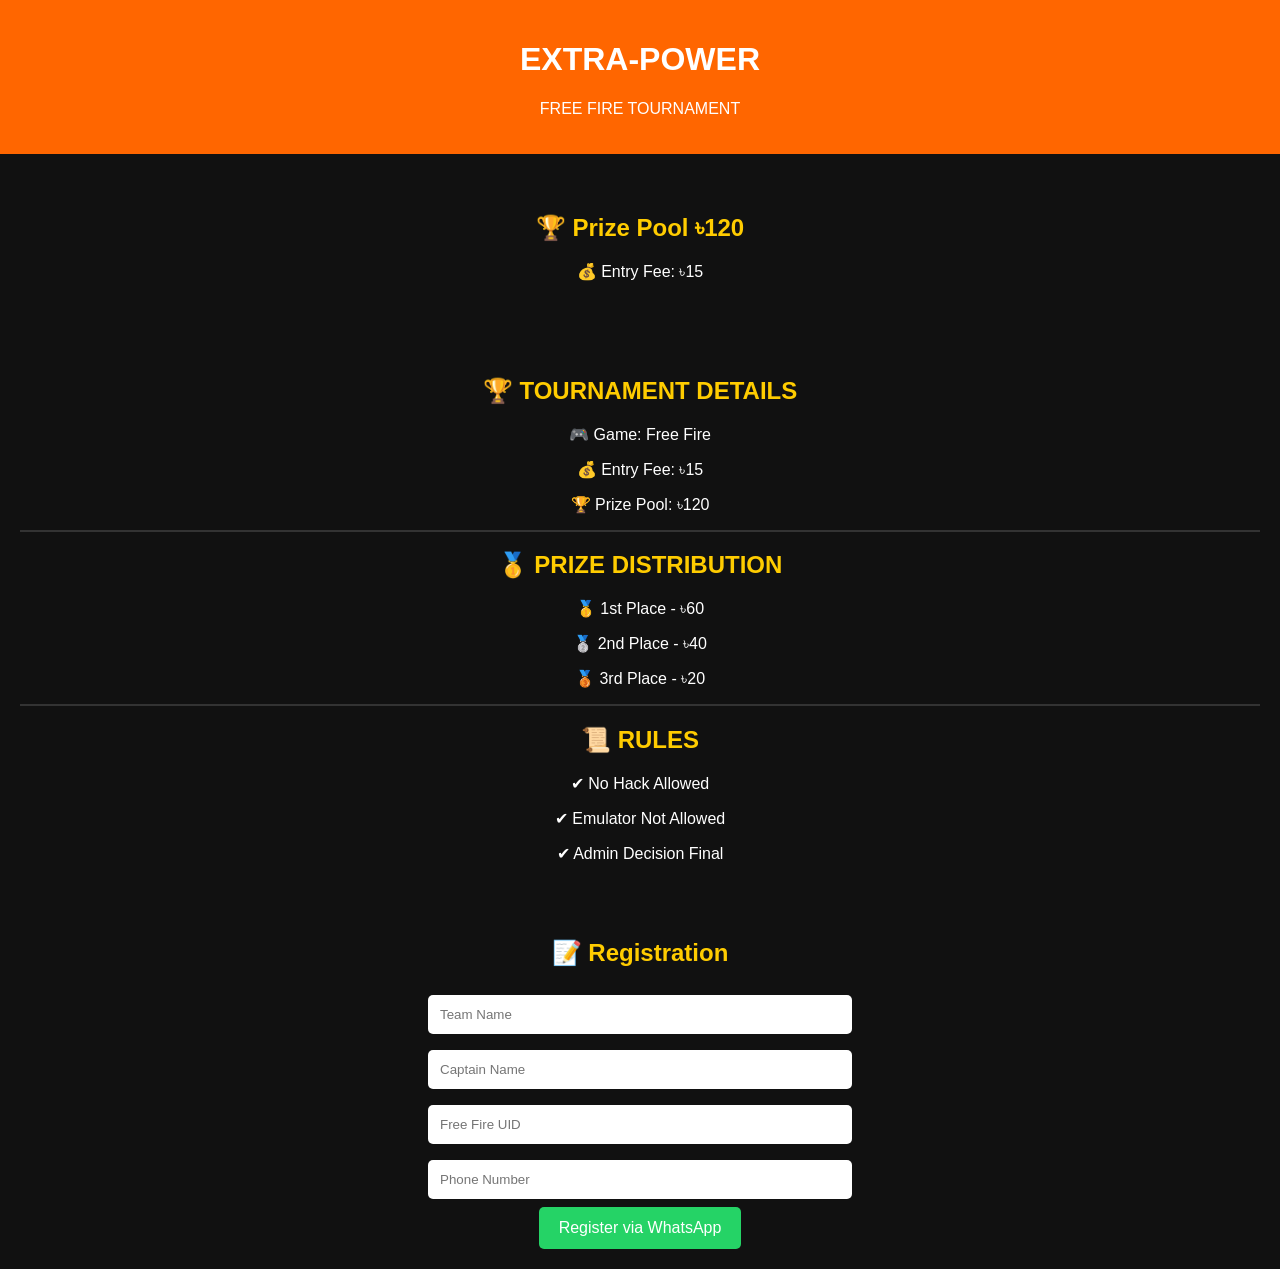
==== index.html @ 4628ff5d "First commit" ====
<!DOCTYPE html>
<html lang="en">
<head>
<meta charset="UTF-8">
<meta name="viewport" content="width=device-width, initial-scale=1.0">
<title>EXTRA-POWER Official | Tournament</title>
<meta name="description" content="EXTRA-POWER Official Free Fire Tournament Registration Website">
<style>
body{
    background:#111;
    color:white;
    font-family:Arial,sans-serif;
    margin:0;
    padding:0;
}

header{
    background:#ff6600;
    text-align:center;
    padding:20px;
}

.hero{
    text-align:center;
    padding:40px 20px;
}

.hero h2{
    color:#ffcc00;
}

section{
    padding:20px;
    text-align:center;
}

input{
    width:90%;
    max-width:400px;
    padding:12px;
    margin:8px 0;
    border:none;
    border-radius:5px;
}

button{
    background:#25D366;
    color:white;
    border:none;
    padding:12px 20px;
    border-radius:5px;
    cursor:pointer;
    font-size:16px;
}

h2{
    color:#ffcc00;
}

hr{
    border:1px solid #333;
}
</style>
</head>

<body>

<header>
    <h1>EXTRA-POWER</h1>
    <p>FREE FIRE TOURNAMENT</p>
</header>

<section class="hero">
    <h2>🏆 Prize Pool ৳120</h2>
    <p>💰 Entry Fee: ৳15</p>
</section>

<section>
    <h2>🏆 TOURNAMENT DETAILS</h2>

    <p>🎮 Game: Free Fire</p>
    <p>💰 Entry Fee: ৳15</p>
    <p>🏆 Prize Pool: ৳120</p>

    <hr>

    <h2>🥇 PRIZE DISTRIBUTION</h2>
    <p>🥇 1st Place - ৳60</p>
    <p>🥈 2nd Place - ৳40</p>
    <p>🥉 3rd Place - ৳20</p>

    <hr>

    <h2>📜 RULES</h2>
    <p>✔ No Hack Allowed</p>
    <p>✔ Emulator Not Allowed</p>
    <p>✔ Admin Decision Final</p>
</section>

<section>
    <h2>📝 Registration</h2>

    <form onsubmit="sendWhatsApp(); return false;">
        <input type="text" id="team" placeholder="Team Name" required><br>

        <input type="text" id="captain" placeholder="Captain Name" required><br>

        <input type="text" id="uid" placeholder="Free Fire UID" required><br>

        <input type="text" id="phone" placeholder="Phone Number" required><br>

        <button type="submit">Register via WhatsApp</button>
    </form>
</section>

<script>
function sendWhatsApp() {

    let team = document.getElementById("team").value;
    let captain = document.getElementById("captain").value;
    let uid = document.getElementById("uid").value;
    let phone = document.getElementById("phone").value;

    let message =
    "🔥 EXTRA-POWER TOURNAMENT 🔥\n\n" +
    "Team Name: " + team + "\n" +
    "Captain Name: " + captain + "\n" +
    "UID: " + uid + "\n" +
    "Phone: " + phone;

    window.open(
        "https://wa.me/8801873183803?text=" + encodeURIComponent(message),
        "_blank"
    );
}
</script>

</body>
</html>
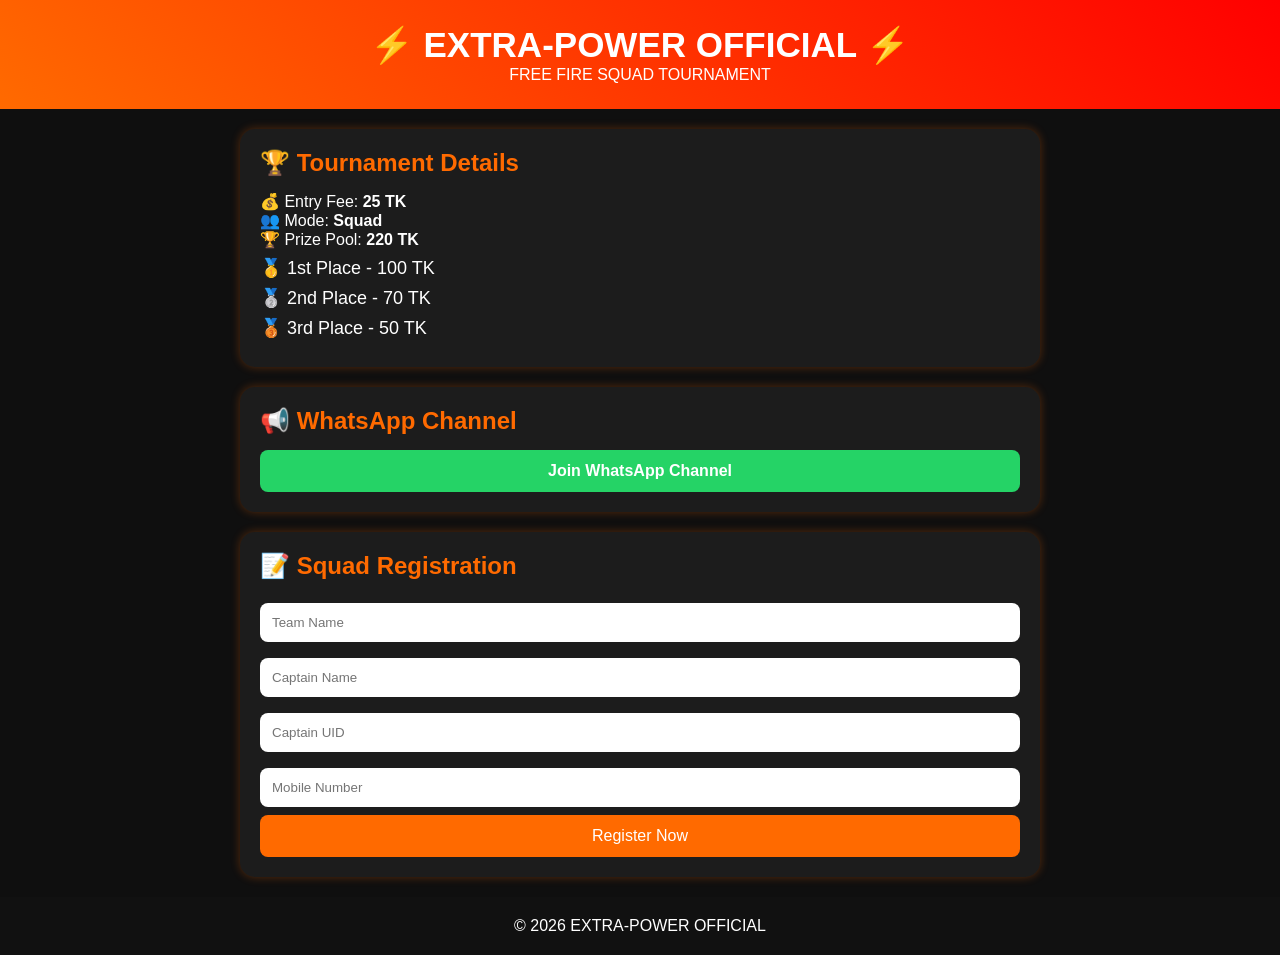
==== commit d340e834: "New website update" ====
--- a/index.html
+++ b/index.html
@@ -1,137 +1,200 @@
 <!DOCTYPE html>
-<html lang="en">
+<html lang="bn">
 <head>
 <meta charset="UTF-8">
 <meta name="viewport" content="width=device-width, initial-scale=1.0">
-<title>EXTRA-POWER Official | Tournament</title>
-<meta name="description" content="EXTRA-POWER Official Free Fire Tournament Registration Website">
+<title>EXTRA-POWER OFFICIAL</title>
+
 <style>
-body{
-    background:#111;
-    color:white;
-    font-family:Arial,sans-serif;
+*{
     margin:0;
     padding:0;
+    box-sizing:border-box;
+    font-family:Arial,sans-serif;
+}
+
+body{
+    background:#0f0f0f;
+    color:#fff;
 }
 
 header{
-    background:#ff6600;
+    background:linear-gradient(45deg,#ff6a00,#ff0000);
     text-align:center;
+    padding:25px;
+}
+
+header h1{
+    font-size:35px;
+}
+
+.container{
+    width:90%;
+    max-width:800px;
+    margin:auto;
+}
+
+.card{
+    background:#1c1c1c;
+    margin:20px 0;
     padding:20px;
-}
-
-.hero{
-    text-align:center;
-    padding:40px 20px;
-}
-
-.hero h2{
-    color:#ffcc00;
-}
-
-section{
-    padding:20px;
-    text-align:center;
+    border-radius:15px;
+    box-shadow:0 0 10px rgba(255,106,0,0.3);
+}
+
+.card h2{
+    color:#ff6a00;
+    margin-bottom:15px;
+}
+
+.prize p{
+    margin:8px 0;
+    font-size:18px;
 }
 
 input{
-    width:90%;
-    max-width:400px;
+    width:100%;
     padding:12px;
     margin:8px 0;
     border:none;
-    border-radius:5px;
+    border-radius:8px;
 }
 
 button{
+    width:100%;
+    padding:12px;
+    border:none;
+    border-radius:8px;
+    background:#ff6a00;
+    color:white;
+    font-size:16px;
+    cursor:pointer;
+}
+
+button:hover{
+    background:#ff4500;
+}
+
+.channel-btn{
+    display:block;
+    text-align:center;
     background:#25D366;
     color:white;
-    border:none;
-    padding:12px 20px;
-    border-radius:5px;
-    cursor:pointer;
-    font-size:16px;
-}
-
-h2{
-    color:#ffcc00;
-}
-
-hr{
-    border:1px solid #333;
+    text-decoration:none;
+    padding:12px;
+    border-radius:8px;
+    font-weight:bold;
+}
+
+footer{
+    text-align:center;
+    padding:20px;
+    background:#111;
+    margin-top:20px;
 }
 </style>
 </head>
-
 <body>
 
 <header>
-    <h1>EXTRA-POWER</h1>
-    <p>FREE FIRE TOURNAMENT</p>
+    <h1>⚡ EXTRA-POWER OFFICIAL ⚡</h1>
+    <p>FREE FIRE SQUAD TOURNAMENT</p>
 </header>
 
-<section class="hero">
-    <h2>🏆 Prize Pool ৳120</h2>
-    <p>💰 Entry Fee: ৳15</p>
-</section>
-
-<section>
-    <h2>🏆 TOURNAMENT DETAILS</h2>
-
-    <p>🎮 Game: Free Fire</p>
-    <p>💰 Entry Fee: ৳15</p>
-    <p>🏆 Prize Pool: ৳120</p>
-
-    <hr>
-
-    <h2>🥇 PRIZE DISTRIBUTION</h2>
-    <p>🥇 1st Place - ৳60</p>
-    <p>🥈 2nd Place - ৳40</p>
-    <p>🥉 3rd Place - ৳20</p>
-
-    <hr>
-
-    <h2>📜 RULES</h2>
-    <p>✔ No Hack Allowed</p>
-    <p>✔ Emulator Not Allowed</p>
-    <p>✔ Admin Decision Final</p>
-</section>
-
-<section>
-    <h2>📝 Registration</h2>
-
-    <form onsubmit="sendWhatsApp(); return false;">
-        <input type="text" id="team" placeholder="Team Name" required><br>
-
-        <input type="text" id="captain" placeholder="Captain Name" required><br>
-
-        <input type="text" id="uid" placeholder="Free Fire UID" required><br>
-
-        <input type="text" id="phone" placeholder="Phone Number" required><br>
-
-        <button type="submit">Register via WhatsApp</button>
-    </form>
-</section>
+<div class="container">
+
+    <div class="card">
+        <h2>🏆 Tournament Details</h2>
+
+        <p>💰 Entry Fee: <b>25 TK</b></p>
+        <p>👥 Mode: <b>Squad</b></p>
+        <p>🏆 Prize Pool: <b>220 TK</b></p>
+
+        <div class="prize">
+            <p>🥇 1st Place - 100 TK</p>
+            <p>🥈 2nd Place - 70 TK</p>
+            <p>🥉 3rd Place - 50 TK</p>
+        </div>
+    </div>
+
+    <div class="card">
+        <h2>📢 WhatsApp Channel</h2>
+
+        <a class="channel-btn"
+        href="https://whatsapp.com/channel/0029VbCSLyuHltY3cHfWOQ0X"
+        target="_blank">
+        Join WhatsApp Channel
+        </a>
+    </div>
+
+    <div class="card">
+        <h2>📝 Squad Registration</h2>
+
+        <form onsubmit="sendToWhatsApp(); return false;">
+
+            <input type="text" id="team"
+            placeholder="Team Name" required>
+
+            <input type="text" id="captain"
+            placeholder="Captain Name" required>
+
+            <input type="text" id="uid"
+            placeholder="Captain UID" required>
+
+            <input type="tel" id="mobile"
+            placeholder="Mobile Number" required>
+
+            <button type="submit">
+                Register Now
+            </button>
+
+        </form>
+    </div>
+
+</div>
+
+<footer>
+© 2026 EXTRA-POWER OFFICIAL
+</footer>
 
 <script>
-function sendWhatsApp() {
-
-    let team = document.getElementById("team").value;
-    let captain = document.getElementById("captain").value;
-    let uid = document.getElementById("uid").value;
-    let phone = document.getElementById("phone").value;
-
-    let message =
-    "🔥 EXTRA-POWER TOURNAMENT 🔥\n\n" +
-    "Team Name: " + team + "\n" +
-    "Captain Name: " + captain + "\n" +
-    "UID: " + uid + "\n" +
-    "Phone: " + phone;
-
-    window.open(
-        "https://wa.me/8801873183803?text=" + encodeURIComponent(message),
-        "_blank"
-    );
+function sendToWhatsApp(){
+
+let team =
+document.getElementById("team").value;
+
+let captain =
+document.getElementById("captain").value;
+
+let uid =
+document.getElementById("uid").value;
+
+let mobile =
+document.getElementById("mobile").value;
+
+
+*/
+
+let adminNumber = "8801873183803";
+
+let message =
+`🔥 EXTRA-POWER OFFICIAL 🔥
+
+NEW TOURNAMENT REGISTRATION
+
+Team Name: ${team}
+
+Captain: ${captain}
+
+UID: ${uid}
+
+Mobile: ${mobile}`;
+
+window.open(
+`https://wa.me/${adminNumber}?text=${encodeURIComponent(message)}`,
+'_blank'
+);
+
 }
 </script>
 
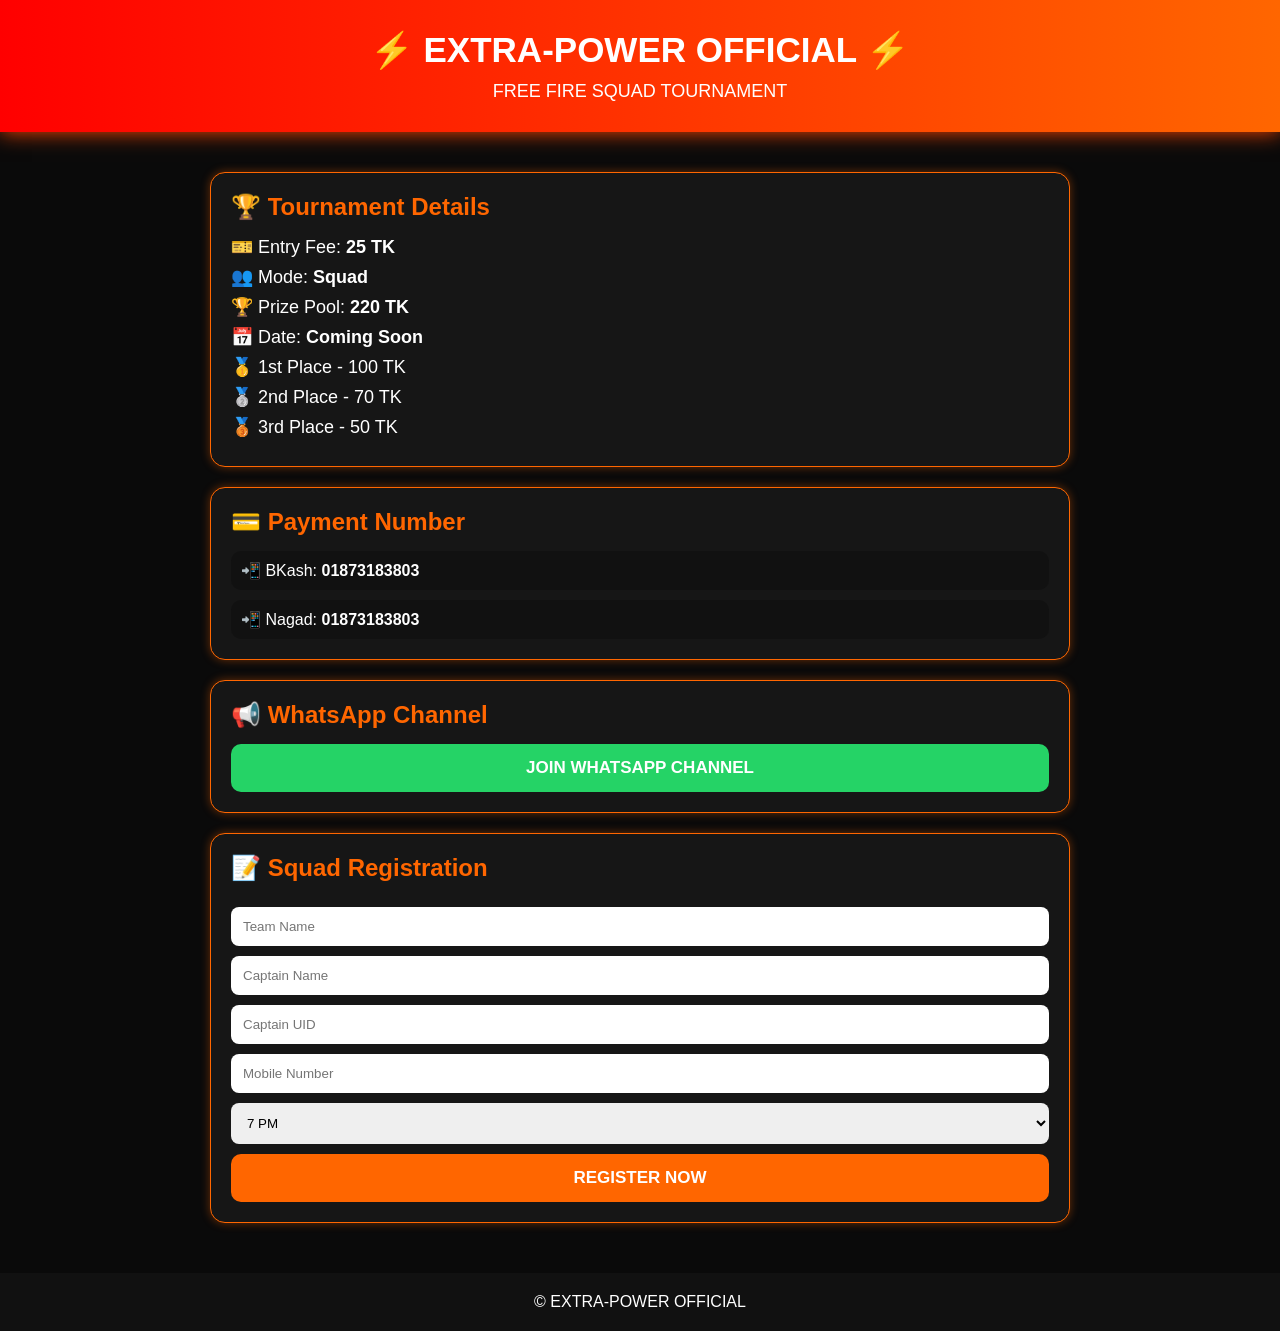
==== commit f42643a9: "Gaming website update" ====
--- a/index.html
+++ b/index.html
@@ -1,5 +1,5 @@
 <!DOCTYPE html>
-<html lang="bn">
+<html lang="en">
 <head>
 <meta charset="UTF-8">
 <meta name="viewport" content="width=device-width, initial-scale=1.0">
@@ -7,180 +7,219 @@
 
 <style>
 *{
-    margin:0;
-    padding:0;
-    box-sizing:border-box;
-    font-family:Arial,sans-serif;
+margin:0;
+padding:0;
+box-sizing:border-box;
+font-family:Arial,sans-serif;
 }
 
 body{
-    background:#0f0f0f;
-    color:#fff;
+background:#0a0a0a;
+color:white;
 }
 
 header{
-    background:linear-gradient(45deg,#ff6a00,#ff0000);
-    text-align:center;
-    padding:25px;
+text-align:center;
+padding:30px;
+background:linear-gradient(90deg,#ff0000,#ff6600);
+box-shadow:0 0 20px #ff4500;
 }
 
 header h1{
-    font-size:35px;
+font-size:35px;
+}
+
+header p{
+margin-top:10px;
+font-size:18px;
 }
 
 .container{
-    width:90%;
-    max-width:800px;
-    margin:auto;
+width:90%;
+max-width:900px;
+margin:auto;
+padding:20px;
 }
 
 .card{
-    background:#1c1c1c;
-    margin:20px 0;
-    padding:20px;
-    border-radius:15px;
-    box-shadow:0 0 10px rgba(255,106,0,0.3);
+background:#161616;
+padding:20px;
+margin-top:20px;
+border-radius:15px;
+border:1px solid #ff6600;
+box-shadow:0 0 10px rgba(255,102,0,.4);
 }
 
 .card h2{
-    color:#ff6a00;
-    margin-bottom:15px;
-}
-
-.prize p{
-    margin:8px 0;
-    font-size:18px;
-}
-
-input{
-    width:100%;
-    padding:12px;
-    margin:8px 0;
-    border:none;
-    border-radius:8px;
-}
-
+color:#ff6600;
+margin-bottom:15px;
+}
+
+.info{
+margin:8px 0;
+font-size:18px;
+}
+
+.payment{
+background:#111;
+padding:10px;
+border-radius:10px;
+margin-top:10px;
+}
+
+.channel-btn,
 button{
-    width:100%;
-    padding:12px;
-    border:none;
-    border-radius:8px;
-    background:#ff6a00;
-    color:white;
-    font-size:16px;
-    cursor:pointer;
+display:block;
+width:100%;
+padding:14px;
+border:none;
+border-radius:10px;
+font-size:17px;
+font-weight:bold;
+cursor:pointer;
+text-decoration:none;
+text-align:center;
+color:white;
+margin-top:10px;
+}
+
+.channel-btn{
+background:#25D366;
+}
+
+button{
+background:#ff6600;
 }
 
 button:hover{
-    background:#ff4500;
-}
-
-.channel-btn{
-    display:block;
-    text-align:center;
-    background:#25D366;
-    color:white;
-    text-decoration:none;
-    padding:12px;
-    border-radius:8px;
-    font-weight:bold;
+background:#ff4500;
+}
+
+input,select{
+width:100%;
+padding:12px;
+margin-top:10px;
+border:none;
+border-radius:8px;
 }
 
 footer{
-    text-align:center;
-    padding:20px;
-    background:#111;
-    margin-top:20px;
+text-align:center;
+padding:20px;
+margin-top:30px;
+background:#111;
 }
 </style>
 </head>
+
 <body>
 
 <header>
-    <h1>⚡ EXTRA-POWER OFFICIAL ⚡</h1>
-    <p>FREE FIRE SQUAD TOURNAMENT</p>
+<h1>⚡ EXTRA-POWER OFFICIAL ⚡</h1>
+<p>FREE FIRE SQUAD TOURNAMENT</p>
 </header>
 
 <div class="container">
 
-    <div class="card">
-        <h2>🏆 Tournament Details</h2>
-
-        <p>💰 Entry Fee: <b>25 TK</b></p>
-        <p>👥 Mode: <b>Squad</b></p>
-        <p>🏆 Prize Pool: <b>220 TK</b></p>
-
-        <div class="prize">
-            <p>🥇 1st Place - 100 TK</p>
-            <p>🥈 2nd Place - 70 TK</p>
-            <p>🥉 3rd Place - 50 TK</p>
-        </div>
-    </div>
-
-    <div class="card">
-        <h2>📢 WhatsApp Channel</h2>
-
-        <a class="channel-btn"
-        href="https://whatsapp.com/channel/0029VbCSLyuHltY3cHfWOQ0X"
-        target="_blank">
-        Join WhatsApp Channel
-        </a>
-    </div>
-
-    <div class="card">
-        <h2>📝 Squad Registration</h2>
-
-        <form onsubmit="sendToWhatsApp(); return false;">
-
-            <input type="text" id="team"
-            placeholder="Team Name" required>
-
-            <input type="text" id="captain"
-            placeholder="Captain Name" required>
-
-            <input type="text" id="uid"
-            placeholder="Captain UID" required>
-
-            <input type="tel" id="mobile"
-            placeholder="Mobile Number" required>
-
-            <button type="submit">
-                Register Now
-            </button>
-
-        </form>
-    </div>
+<div class="card">
+<h2>🏆 Tournament Details</h2>
+
+<p class="info">🎫 Entry Fee: <b>25 TK</b></p>
+<p class="info">👥 Mode: <b>Squad</b></p>
+<p class="info">🏆 Prize Pool: <b>220 TK</b></p>
+<p class="info">📅 Date: <b>Coming Soon</b></p>
+
+<p class="info">🥇 1st Place - 100 TK</p>
+<p class="info">🥈 2nd Place - 70 TK</p>
+<p class="info">🥉 3rd Place - 50 TK</p>
+
+</div>
+
+<div class="card">
+<h2>💳 Payment Number</h2>
+
+<div class="payment">
+📲 BKash: <b>01873183803</b>
+</div>
+
+<div class="payment">
+📲 Nagad: <b>01873183803</b>
+</div>
+
+</div>
+
+<div class="card">
+<h2>📢 WhatsApp Channel</h2>
+
+<a class="channel-btn"
+href="https://whatsapp.com/channel/0029VbCSLyuHltY3cHfWOQ0X"
+target="_blank">
+JOIN WHATSAPP CHANNEL
+</a>
+
+</div>
+
+<div class="card">
+<h2>📝 Squad Registration</h2>
+
+<form onsubmit="sendToWhatsApp(); return false;">
+
+<input type="text"
+id="team"
+placeholder="Team Name"
+required>
+
+<input type="text"
+id="captain"
+placeholder="Captain Name"
+required>
+
+<input type="text"
+id="uid"
+placeholder="Captain UID"
+required>
+
+<input type="tel"
+id="mobile"
+placeholder="Mobile Number"
+required>
+
+<select id="time">
+<option>7 PM</option>
+<option>8 PM</option>
+<option>9 PM</option>
+<option>10 PM</option>
+</select>
+
+<button type="submit">
+REGISTER NOW
+</button>
+
+</form>
+
+</div>
 
 </div>
 
 <footer>
-© 2026 EXTRA-POWER OFFICIAL
+© EXTRA-POWER OFFICIAL
 </footer>
 
 <script>
 function sendToWhatsApp(){
 
-let team =
-document.getElementById("team").value;
-
-let captain =
-document.getElementById("captain").value;
-
-let uid =
-document.getElementById("uid").value;
-
-let mobile =
-document.getElementById("mobile").value;
-
-
-*/
-
-let adminNumber = "8801873183803";
-
-let message =
-`🔥 EXTRA-POWER OFFICIAL 🔥
-
-NEW TOURNAMENT REGISTRATION
+let team=document.getElementById("team").value;
+let captain=document.getElementById("captain").value;
+let uid=document.getElementById("uid").value;
+let mobile=document.getElementById("mobile").value;
+let time=document.getElementById("time").value;
+
+let adminNumber="8801873183803";
+
+let message=
+`⚡ EXTRA-POWER OFFICIAL ⚡
+
+NEW REGISTRATION
 
 Team Name: ${team}
 
@@ -188,7 +227,9 @@
 
 UID: ${uid}
 
-Mobile: ${mobile}`;
+Mobile: ${mobile}
+
+Match Time: ${time}`;
 
 window.open(
 `https://wa.me/${adminNumber}?text=${encodeURIComponent(message)}`,
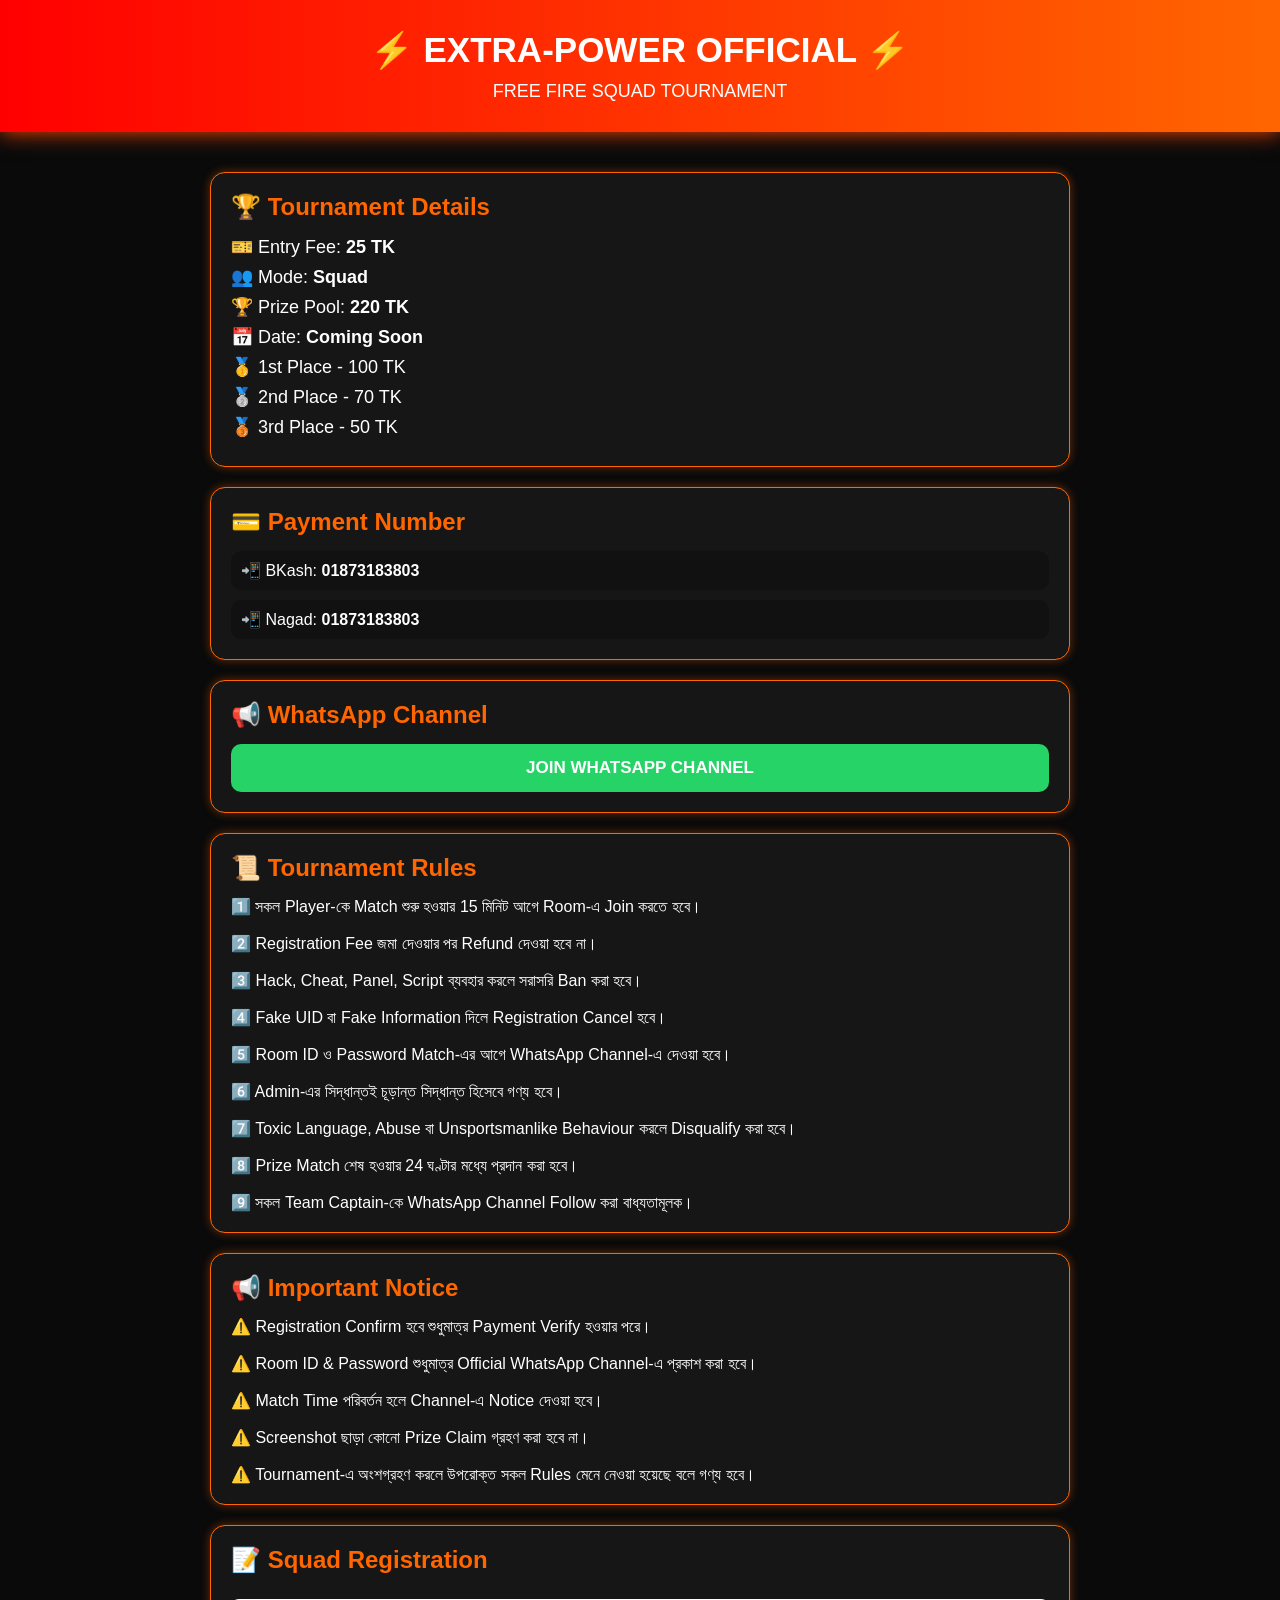
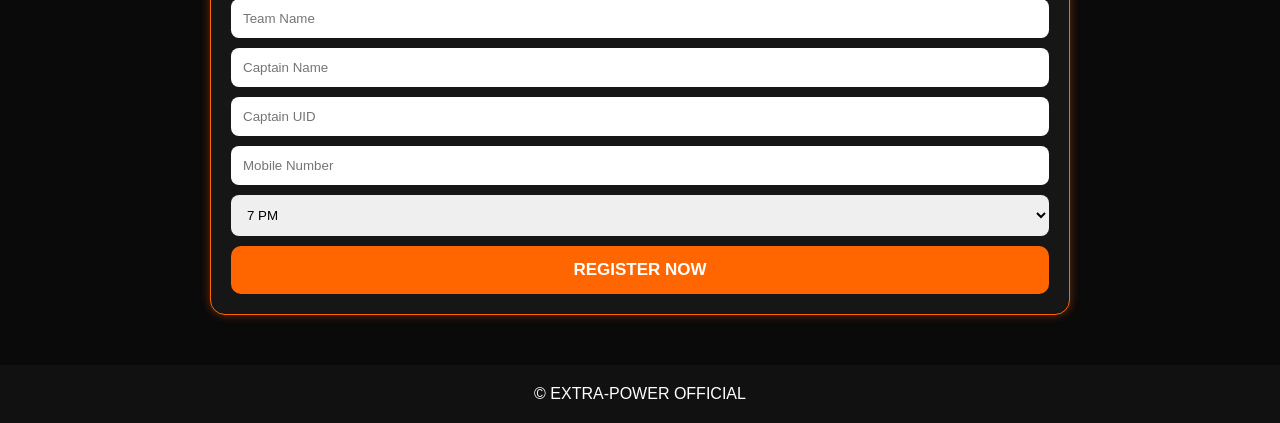
==== commit 20e02d02: "Add rules and notice" ====
--- a/index.html
+++ b/index.html
@@ -160,6 +160,44 @@
 </div>
 
 <div class="card">
+<h2>📜 Tournament Rules</h2>
+
+<p>1️⃣ সকল Player-কে Match শুরু হওয়ার 15 মিনিট আগে Room-এ Join করতে হবে।</p><br>
+
+<p>2️⃣ Registration Fee জমা দেওয়ার পর Refund দেওয়া হবে না।</p><br>
+
+<p>3️⃣ Hack, Cheat, Panel, Script ব্যবহার করলে সরাসরি Ban করা হবে।</p><br>
+
+<p>4️⃣ Fake UID বা Fake Information দিলে Registration Cancel হবে।</p><br>
+
+<p>5️⃣ Room ID ও Password Match-এর আগে WhatsApp Channel-এ দেওয়া হবে।</p><br>
+
+<p>6️⃣ Admin-এর সিদ্ধান্তই চূড়ান্ত সিদ্ধান্ত হিসেবে গণ্য হবে।</p><br>
+
+<p>7️⃣ Toxic Language, Abuse বা Unsportsmanlike Behaviour করলে Disqualify করা হবে।</p><br>
+
+<p>8️⃣ Prize Match শেষ হওয়ার 24 ঘণ্টার মধ্যে প্রদান করা হবে।</p><br>
+
+<p>9️⃣ সকল Team Captain-কে WhatsApp Channel Follow করা বাধ্যতামূলক।</p>
+
+</div>
+
+<div class="card">
+<h2>📢 Important Notice</h2>
+
+<p>⚠️ Registration Confirm হবে শুধুমাত্র Payment Verify হওয়ার পরে।</p><br>
+
+<p>⚠️ Room ID & Password শুধুমাত্র Official WhatsApp Channel-এ প্রকাশ করা হবে।</p><br>
+
+<p>⚠️ Match Time পরিবর্তন হলে Channel-এ Notice দেওয়া হবে।</p><br>
+
+<p>⚠️ Screenshot ছাড়া কোনো Prize Claim গ্রহণ করা হবে না।</p><br>
+
+<p>⚠️ Tournament-এ অংশগ্রহণ করলে উপরোক্ত সকল Rules মেনে নেওয়া হয়েছে বলে গণ্য হবে।</p>
+
+</div>
+
+<div class="card">
 <h2>📝 Squad Registration</h2>
 
 <form onsubmit="sendToWhatsApp(); return false;">
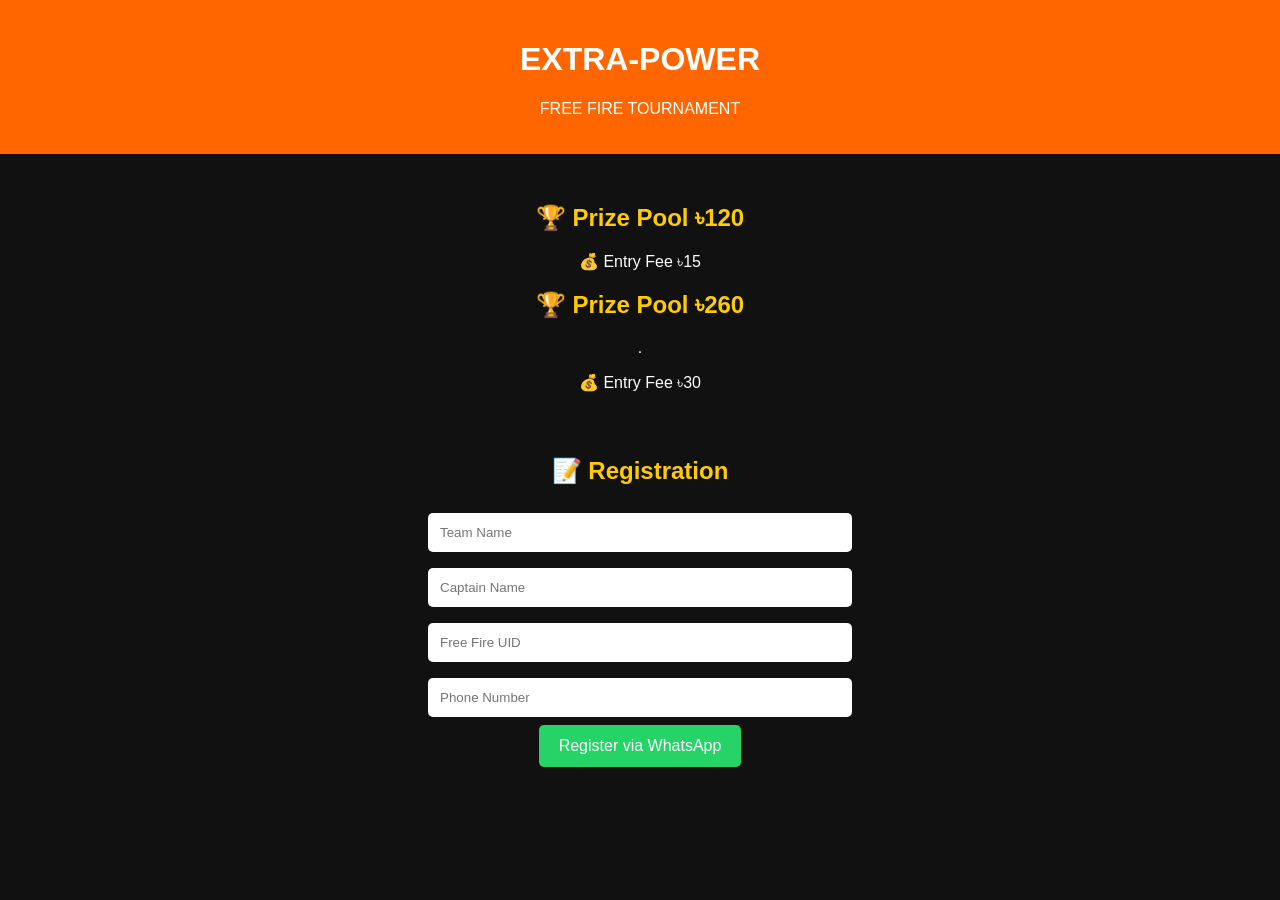
==== commit b92e29b8: "first commit" ====
--- a/index.html
+++ b/index.html
@@ -3,111 +3,48 @@
 <head>
 <meta charset="UTF-8">
 <meta name="viewport" content="width=device-width, initial-scale=1.0">
-<title>EXTRA-POWER OFFICIAL</title>
+<title>EXTRA-POWER Tournament</title>
 
 <style>
-*{
-margin:0;
-padding:0;
-box-sizing:border-box;
-font-family:Arial,sans-serif;
-}
-
 body{
-background:#0a0a0a;
-color:white;
+    background:#111;
+    color:white;
+    font-family:Arial,sans-serif;
+    margin:0;
+    padding:0;
+    text-align:center;
 }
 
 header{
-text-align:center;
-padding:30px;
-background:linear-gradient(90deg,#ff0000,#ff6600);
-box-shadow:0 0 20px #ff4500;
+    background:#ff6600;
+    padding:20px;
 }
 
-header h1{
-font-size:35px;
+.hero{
+    padding:30px;
 }
 
-header p{
-margin-top:10px;
-font-size:18px;
-}
-
-.container{
-width:90%;
-max-width:900px;
-margin:auto;
-padding:20px;
-}
-
-.card{
-background:#161616;
-padding:20px;
-margin-top:20px;
-border-radius:15px;
-border:1px solid #ff6600;
-box-shadow:0 0 10px rgba(255,102,0,.4);
-}
-
-.card h2{
-color:#ff6600;
-margin-bottom:15px;
-}
-
-.info{
-margin:8px 0;
-font-size:18px;
-}
-
-.payment{
-background:#111;
-padding:10px;
-border-radius:10px;
-margin-top:10px;
-}
-
-.channel-btn,
-button{
-display:block;
-width:100%;
-padding:14px;
-border:none;
-border-radius:10px;
-font-size:17px;
-font-weight:bold;
-cursor:pointer;
-text-decoration:none;
-text-align:center;
-color:white;
-margin-top:10px;
-}
-
-.channel-btn{
-background:#25D366;
+input{
+    width:90%;
+    max-width:400px;
+    padding:12px;
+    margin:8px 0;
+    border:none;
+    border-radius:5px;
 }
 
 button{
-background:#ff6600;
+    background:#25D366;
+    color:white;
+    border:none;
+    padding:12px 20px;
+    border-radius:5px;
+    font-size:16px;
+    cursor:pointer;
 }
 
-button:hover{
-background:#ff4500;
-}
-
-input,select{
-width:100%;
-padding:12px;
-margin-top:10px;
-border:none;
-border-radius:8px;
-}
-
-footer{
-text-align:center;
-padding:20px;
-margin-top:30px;
-background:#111;
+h2{
+    color:#ffcc00;
 }
 </style>
 </head>
@@ -115,165 +52,54 @@
 <body>
 
 <header>
-<h1>⚡ EXTRA-POWER OFFICIAL ⚡</h1>
-<p>FREE FIRE SQUAD TOURNAMENT</p>
+    <h1>EXTRA-POWER</h1>
+    <p>FREE FIRE TOURNAMENT</p>
 </header>
 
-<div class="container">
+<section class="hero">
+    <h2>🏆 Prize Pool ৳120</h2>
+    <p>💰 Entry Fee ৳15</p>
+   <h2>🏆 Prize Pool ৳260</h2>
+.   <p>💰 Entry Fee ৳30</p>
+</section>
 
-<div class="card">
-<h2>🏆 Tournament Details</h2>
+<section>
+    <h2>📝 Registration</h2>
 
-<p class="info">🎫 Entry Fee: <b>25 TK</b></p>
-<p class="info">👥 Mode: <b>Squad</b></p>
-<p class="info">🏆 Prize Pool: <b>220 TK</b></p>
-<p class="info">📅 Date: <b>Coming Soon</b></p>
+    <form onsubmit="submitForm(event)">
+        <input type="text" id="team" placeholder="Team Name" required><br>
 
-<p class="info">🥇 1st Place - 100 TK</p>
-<p class="info">🥈 2nd Place - 70 TK</p>
-<p class="info">🥉 3rd Place - 50 TK</p>
+        <input type="text" id="captain" placeholder="Captain Name" required><br>
 
-</div>
+        <input type="text" id="uid" placeholder="Free Fire UID" required><br>
 
-<div class="card">
-<h2>💳 Payment Number</h2>
+        <input type="text" id="phone" placeholder="Phone Number" required><br>
 
-<div class="payment">
-📲 BKash: <b>01873183803</b>
-</div>
-
-<div class="payment">
-📲 Nagad: <b>01873183803</b>
-</div>
-
-</div>
-
-<div class="card">
-<h2>📢 WhatsApp Channel</h2>
-
-<a class="channel-btn"
-href="https://whatsapp.com/channel/0029VbCSLyuHltY3cHfWOQ0X"
-target="_blank">
-JOIN WHATSAPP CHANNEL
-</a>
-
-</div>
-
-<div class="card">
-<h2>📜 Tournament Rules</h2>
-
-<p>1️⃣ সকল Player-কে Match শুরু হওয়ার 15 মিনিট আগে Room-এ Join করতে হবে।</p><br>
-
-<p>2️⃣ Registration Fee জমা দেওয়ার পর Refund দেওয়া হবে না।</p><br>
-
-<p>3️⃣ Hack, Cheat, Panel, Script ব্যবহার করলে সরাসরি Ban করা হবে।</p><br>
-
-<p>4️⃣ Fake UID বা Fake Information দিলে Registration Cancel হবে।</p><br>
-
-<p>5️⃣ Room ID ও Password Match-এর আগে WhatsApp Channel-এ দেওয়া হবে।</p><br>
-
-<p>6️⃣ Admin-এর সিদ্ধান্তই চূড়ান্ত সিদ্ধান্ত হিসেবে গণ্য হবে।</p><br>
-
-<p>7️⃣ Toxic Language, Abuse বা Unsportsmanlike Behaviour করলে Disqualify করা হবে।</p><br>
-
-<p>8️⃣ Prize Match শেষ হওয়ার 24 ঘণ্টার মধ্যে প্রদান করা হবে।</p><br>
-
-<p>9️⃣ সকল Team Captain-কে WhatsApp Channel Follow করা বাধ্যতামূলক।</p>
-
-</div>
-
-<div class="card">
-<h2>📢 Important Notice</h2>
-
-<p>⚠️ Registration Confirm হবে শুধুমাত্র Payment Verify হওয়ার পরে।</p><br>
-
-<p>⚠️ Room ID & Password শুধুমাত্র Official WhatsApp Channel-এ প্রকাশ করা হবে।</p><br>
-
-<p>⚠️ Match Time পরিবর্তন হলে Channel-এ Notice দেওয়া হবে।</p><br>
-
-<p>⚠️ Screenshot ছাড়া কোনো Prize Claim গ্রহণ করা হবে না।</p><br>
-
-<p>⚠️ Tournament-এ অংশগ্রহণ করলে উপরোক্ত সকল Rules মেনে নেওয়া হয়েছে বলে গণ্য হবে।</p>
-
-</div>
-
-<div class="card">
-<h2>📝 Squad Registration</h2>
-
-<form onsubmit="sendToWhatsApp(); return false;">
-
-<input type="text"
-id="team"
-placeholder="Team Name"
-required>
-
-<input type="text"
-id="captain"
-placeholder="Captain Name"
-required>
-
-<input type="text"
-id="uid"
-placeholder="Captain UID"
-required>
-
-<input type="tel"
-id="mobile"
-placeholder="Mobile Number"
-required>
-
-<select id="time">
-<option>7 PM</option>
-<option>8 PM</option>
-<option>9 PM</option>
-<option>10 PM</option>
-</select>
-
-<button type="submit">
-REGISTER NOW
-</button>
-
-</form>
-
-</div>
-
-</div>
-
-<footer>
-© EXTRA-POWER OFFICIAL
-</footer>
+        <button type="submit">Register via WhatsApp</button>
+    </form>
+</section>
 
 <script>
-function sendToWhatsApp(){
+function submitForm(event){
+    event.preventDefault();
 
-let team=document.getElementById("team").value;
-let captain=document.getElementById("captain").value;
-let uid=document.getElementById("uid").value;
-let mobile=document.getElementById("mobile").value;
-let time=document.getElementById("time").value;
+    let team = document.getElementById("team").value;
+    let captain = document.getElementById("captain").value;
+    let uid = document.getElementById("uid").value;
+    let phone = document.getElementById("phone").value;
 
-let adminNumber="8801873183803";
+    let message =
+    "🔥 EXTRA-POWER TOURNAMENT 🔥\n\n" +
+    "Team Name: " + team + "\n" +
+    "Captain Name: " + captain + "\n" +
+    "UID: " + uid + "\n" +
+    "Phone: " + phone;
 
-let message=
-`⚡ EXTRA-POWER OFFICIAL ⚡
-
-NEW REGISTRATION
-
-Team Name: ${team}
-
-Captain: ${captain}
-
-UID: ${uid}
-
-Mobile: ${mobile}
-
-Match Time: ${time}`;
-
-window.open(
-`https://wa.me/${adminNumber}?text=${encodeURIComponent(message)}`,
-'_blank'
-);
-
+    window.open(
+        "https://wa.me/8801873183803?text=" +
+        encodeURIComponent(message),
+        "_blank"
+    );
 }
 </script>
 
